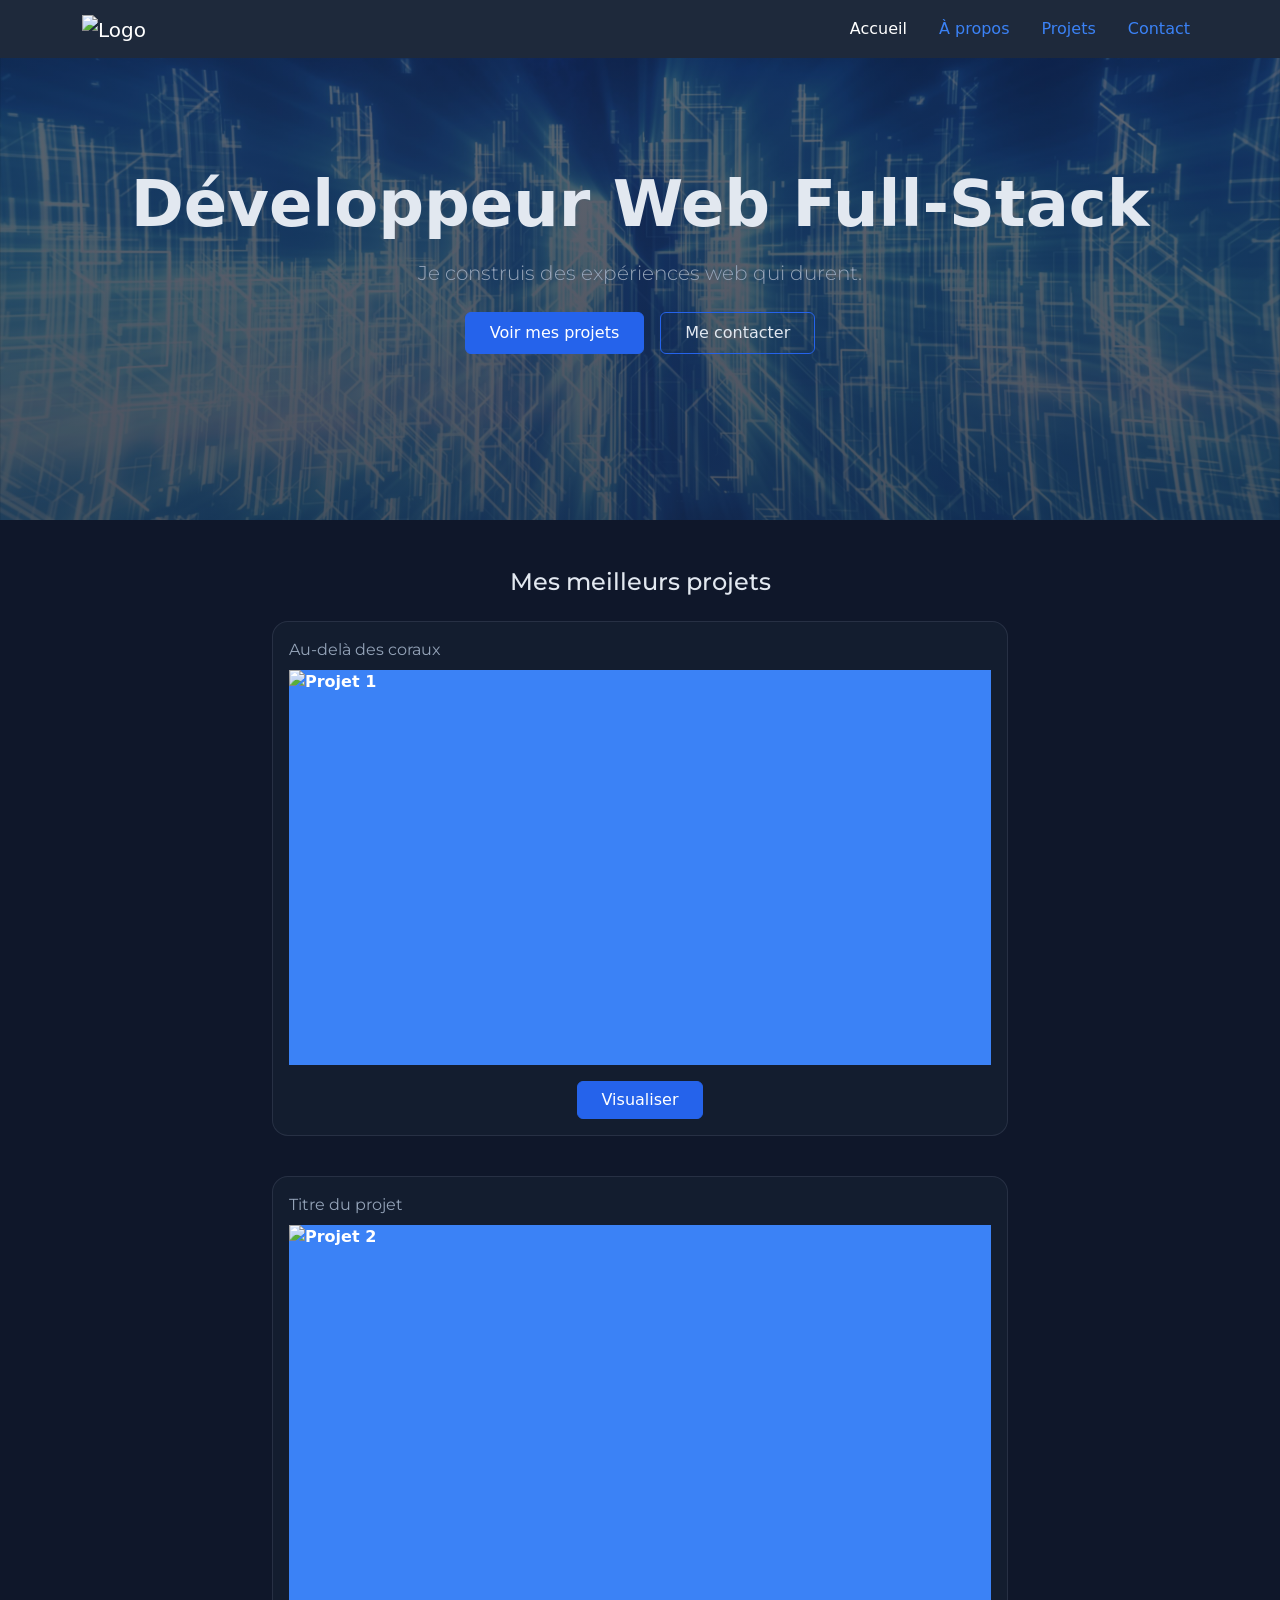
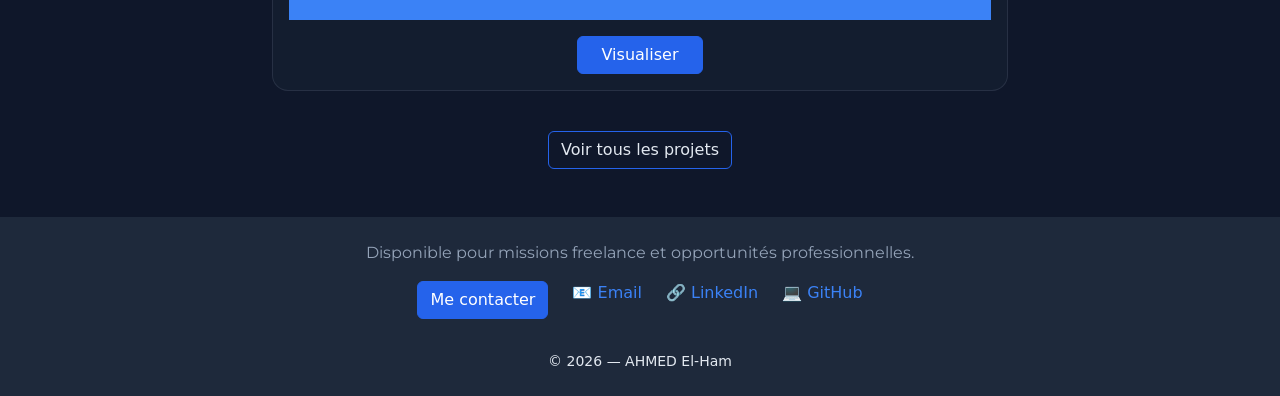
==== index.html @ 7e7103c9 "update portfolio" ====
<!doctype html>
<html lang="fr">
  <head>
    <meta charset="UTF-8" />
    <meta name="viewport" content="width=device-width, initial-scale=1.0" />
    <title>Accueil - Portfolio</title>
    <meta
      name="Acueil de mon portfolio"
      content="Portfolio développeur web : projets, à propos et contact."
    />

    <!-- Font Family -->
     <link 
      href="https://fonts.googleapis.com/css2?family=Montserrat:wght@300;400;600;700&display=swap" 
      rel="stylesheet">

    <!-- Bootstrap -->
    <link
      href="https://cdn.jsdelivr.net/npm/bootstrap@5.3.8/dist/css/bootstrap.min.css"
      rel="stylesheet"
      integrity="sha384-sRIl4kxILFvY47J16cr9ZwB07vP4J8+LH7qKQnuqkuIAvNWLzeN8tE5YBujZqJLB"
      crossorigin="anonymous"
    />

    <!-- css de base + la page-->
    <link rel="stylesheet" type="text/css" href="./assets/css/styles.css">
    <link rel="stylesheet" type="text/css" href="./assets/css/index/index.css">
  </head>

  <body>
    <!-- NAVBAR -->
    <nav class="navbar navbar-expand-lg navbar-dark bg-portfolio-2 fixed-top">
      <div class="container">
        <a class="navbar-brand" href="index.html">
          <img src="https://via.placeholder.com/400x250" alt="Logo" height="28">
        </a>

        <button class="navbar-toggler" type="button" data-bs-toggle="collapse" data-bs-target="#mainNav">
          <span class="navbar-toggler-icon"></span>
        </button>

        <div class="collapse navbar-collapse" id="mainNav">
          <ul class="navbar-nav ms-auto gap-lg-3">
            <li class="nav-item">
              <a class="nav-link active" href="index.html">Accueil</a>
            </li>
            <li class="nav-item">
              <a class="nav-link" href="about.html">À propos</a>
            </li>
            <li class="nav-item">
              <a class="nav-link" href="projects.html">Projets</a>
            </li>
            <li class="nav-item">
              <a class="nav-link" href="contact.html">Contact</a>
            </li>
          </ul>
        </div>
      </div>
    </nav>

    <main>
      <!-- HERO -->
      <header class="hero">
        <div class="container text-center">
          <h1 class="display-3 fw-bold mb-3">Développeur Web Full-Stack</h1>
          <p class="lead mb-4">
            Je construis des expériences web qui durent.
          </p>

          <div class="d-flex justify-content-center gap-3 flex-wrap">
            <a class="btn btn-portfolio px-4 py-2" href="#projets"
              >Voir mes projets</a
            >
            <a class="btn btn-outline-portfolio px-4 py-2" href="contact.html"
              >Me contacter</a
            >
          </div>
        </div>
      </header>

      <!-- SECTION PROJETS -->
      <section class="py-5" id="projets">
        <div class="container">
          <h2 class="h4 text-center mb-4 mb-3">Mes meilleurs projets</h2>

          <div class="row g-4 justify-content-center">
            <!-- Projet 1 -->
            <div class="col-12 col-md-10 col-lg-8 mb-3">
              <article class="project-card">
                <div class="p-3">
                  <p class="mb-2">Au-delà des coraux</p>
                  <a class="d-block text-decoration-none" href="./project_list/project-1.html" target="_blank">
                    <img src="assets/img/projet1.png" class="img-fluid project-thumb" alt="Projet 1">
                  </a>
                </div>

                <div class="px-3 pb-3 d-flex justify-content-center">
                  <a class="btn btn-portfolio px-4" href="./project_list/project-1.html" target="_blank"
                    >Visualiser</a
                  >
                </div>
              </article>
            </div>

            <!-- Projet 2 -->
            <div class="col-12 col-md-10 col-lg-8 mb-3">
              <article class="project-card">
                <div class="p-3">
                  <p class=" mb-2">Titre du projet</p>
                  <a class="d-block text-decoration-none" href="project-2.html">
                    <img src="assets/img/projet1.png" class="img-fluid project-thumb" alt="Projet 2">
                  </a>
                </div>

                <div class="px-3 pb-3 d-flex justify-content-center">
                  <a class="btn btn-portfolio px-4" href="project-2.html"
                    >Visualiser</a
                  >
                </div>
              </article>
            </div>
          </div>

          <div class="text-center mt-4">
            <a class="btn btn-outline-portfolio" href="projects.html"
              >Voir tous les projets</a
            >
          </div>
        </div>
      </section>
    </main>

    <!-- FOOTER -->
    <footer class="bg-portfolio-2 py-4">
      <div class="container text-center">
        <p class="mb-3 ">
          Disponible pour missions freelance et opportunités professionnelles.
        </p>

        

        <div class="d-flex justify-content-center gap-4 flex-wrap">
          <div class="mb-3">
          <a class="btn btn-portfolio" href="contact.html">Me contacter</a>
        </div>
          <a class="footer-link" href="mailto:tonemail@example.com">📧 Email</a>
          <a class="footer-link" href="https://www.linkedin.com/" target="_blank" rel="noopener noreferrer"
            >🔗 LinkedIn</a
          >
          <a class="footer-link" href="https://github.com/Newgate976" target="_blank" rel="noopener noreferrer"
            >💻 GitHub</a
          >
        </div>

        <small class="d-block mt-3">© 2026 — AHMED El-Ham</small>
      </div>
    </footer>

    <!-- Bootstrap JS -->
    <script
      src="https://cdn.jsdelivr.net/npm/bootstrap@5.3.8/dist/js/bootstrap.bundle.min.js"
      integrity="sha384-FKyoEForCGlyvwx9Hj09JcYn3nv7wiPVlz7YYwJrWVcXK/BmnVDxM+D2scQbITxI"
      crossorigin="anonymous"
    ></script>
  </body>
</html>
---- assets/css/styles.css ----
:root {
    --bg: #0f172a;       /* background */
    --bg-2: #1e293b;     /* sections / navbar */
    --primary: #2563EB;  /* bleu boutons */
    --text: #e2e8f0;     /* texte clair */
    --muted: #94a3b8;    /* texte secondaire */
    --family:Montserrat;   /* famille principale */
    --family: "Montserrat", system-ui, -apple-system, "Segoe UI", Roboto, Arial, sans-serif;
    --family-title: "Inter", system-ui, -apple-system, "Segoe UI", Roboto, Arial, sans-serif;
    --link_color:#3B82F6; /* couleurs des liens */
    }

body {
background: var(--bg);
color: var(--text);
}

/* Navbar */
.nav-link {
    color: var(--link_color);
    text-decoration: none;
    }
.nav-link:hover {
    color: var(--text);
    text-decoration: underline;
    }

/* Hero background */
.hero {
min-height: 520px;
display: flex;
align-items: center;
background:
    linear-gradient(rgba(15, 23, 42, 0.65), rgba(15, 23, 42, 0.75)),
    url("../img/hero-bg2.jpg") center/cover no-repeat;
}

.bg-portfolio {
background: var(--bg);
}

.bg-portfolio-2 {
background: var(--bg-2);
}

/* Footer */
.footer-link {
    color: var(--link_color);
    text-decoration: none;
    }
.footer-link:hover {
    color: var(--text);
    text-decoration: underline;
    }



/* Boutons */
.btn-portfolio {
background: var(--primary);
border-color: var(--primary);
color: #fff;
}
.btn-portfolio:hover {
    background: red;
    filter:brightness(0.6);
    color: #fff;
}


.btn-outline-portfolio {
    border-color: var(--primary);
    color: var(--text);
}
.btn-outline-portfolio:hover {
    background: var(--primary);
    color: #fff;
}


/* Textes */
h1{
    font-family: var(--family-title);
}

h1,
h2{
    color: var(--text);
}

h2,
p
{
    color: var(--muted);
    font-family: var(--family);
}
---- assets/css/index/index.css ----
/* Cartes projets */
.project-card {
background: rgba(30, 41, 59, 0.35);
border: 1px solid rgba(148, 163, 184, 0.15);
border-radius: 16px;
overflow: hidden;
}

.project-thumb {
background: #3b82f6; /* placeholder bleu */
aspect-ratio: 16 / 9;
display: grid;
place-items: center;
font-weight: 600;
color: #fff;
}
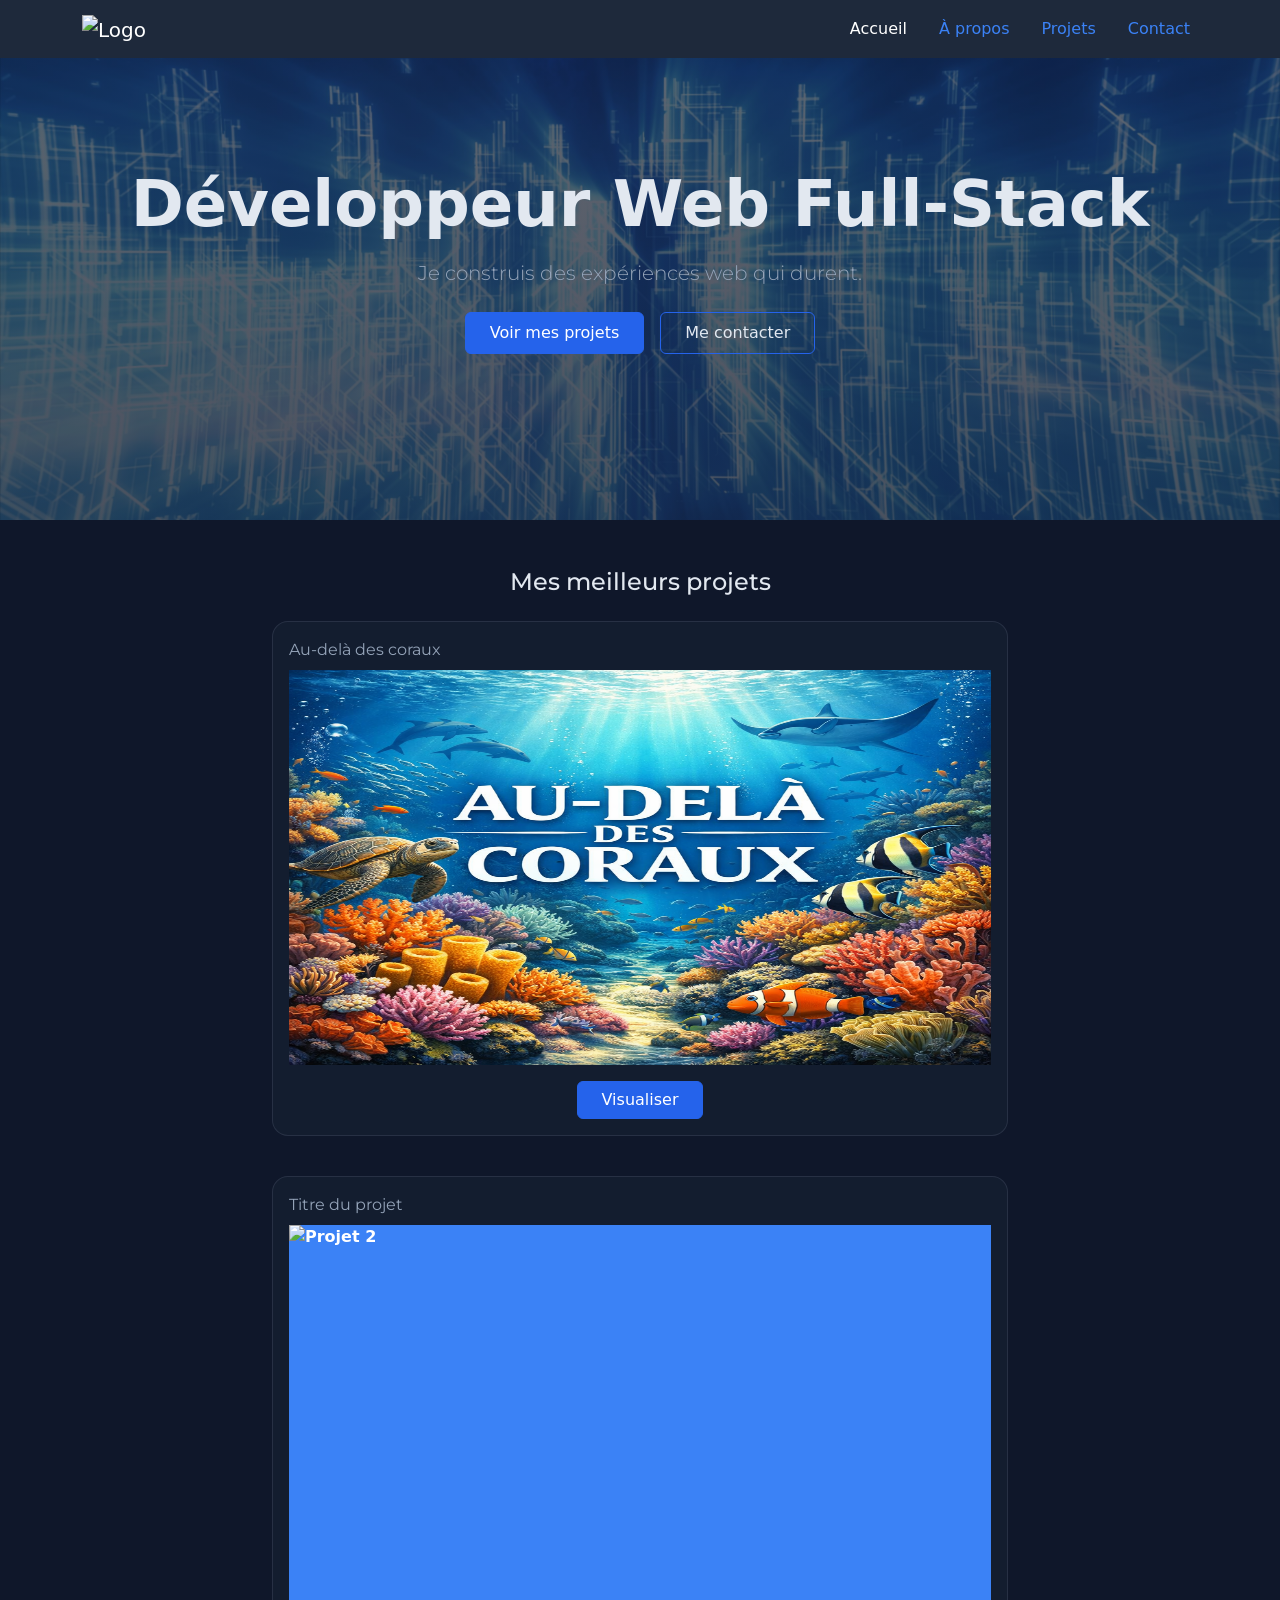
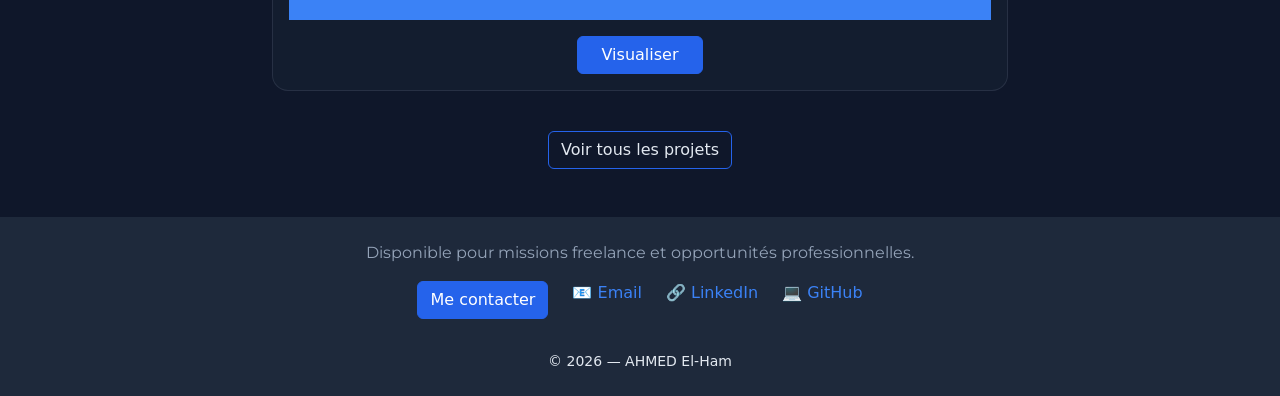
==== commit 22f3383c: "ajout animation scroll projets" ====
--- a/index.html
+++ b/index.html
@@ -5,7 +5,7 @@
     <meta name="viewport" content="width=device-width, initial-scale=1.0" />
     <title>Accueil - Portfolio</title>
     <meta
-      name="Acueil de mon portfolio"
+      name="description"
       content="Portfolio développeur web : projets, à propos et contact."
     />
 
@@ -25,6 +25,9 @@
     <!-- css de base + la page-->
     <link rel="stylesheet" type="text/css" href="./assets/css/styles.css">
     <link rel="stylesheet" type="text/css" href="./assets/css/index/index.css">
+
+    <!-- JS scripts-->
+     <script src="assets/scripts.js" defer></script>
   </head>
 
   <body>
@@ -108,7 +111,7 @@
                 <div class="p-3">
                   <p class=" mb-2">Titre du projet</p>
                   <a class="d-block text-decoration-none" href="project-2.html">
-                    <img src="assets/img/projet1.png" class="img-fluid project-thumb" alt="Projet 2">
+                    <img src="assets/img/projet2.png" class="img-fluid project-thumb" alt="Projet 2">
                   </a>
                 </div>
 
@@ -143,7 +146,7 @@
           <div class="mb-3">
           <a class="btn btn-portfolio" href="contact.html">Me contacter</a>
         </div>
-          <a class="footer-link" href="mailto:tonemail@example.com">📧 Email</a>
+          <a class="footer-link" href="mailto:elham.ahmed.sidi@gmail.com">📧 Email</a>
           <a class="footer-link" href="https://www.linkedin.com/" target="_blank" rel="noopener noreferrer"
             >🔗 LinkedIn</a
           >
--- a/assets/css/index/index.css
+++ b/assets/css/index/index.css
@@ -5,7 +5,16 @@
 border-radius: 16px;
 overflow: hidden;
 }
+.project-card {
+  opacity: 0;
+  transform: translateY(50px);
+  transition: 0.6s;
+}
 
+.project-card.visible {
+  opacity: 1;
+  transform: translateY(0);
+}
 .project-thumb {
 background: #3b82f6; /* placeholder bleu */
 aspect-ratio: 16 / 9;
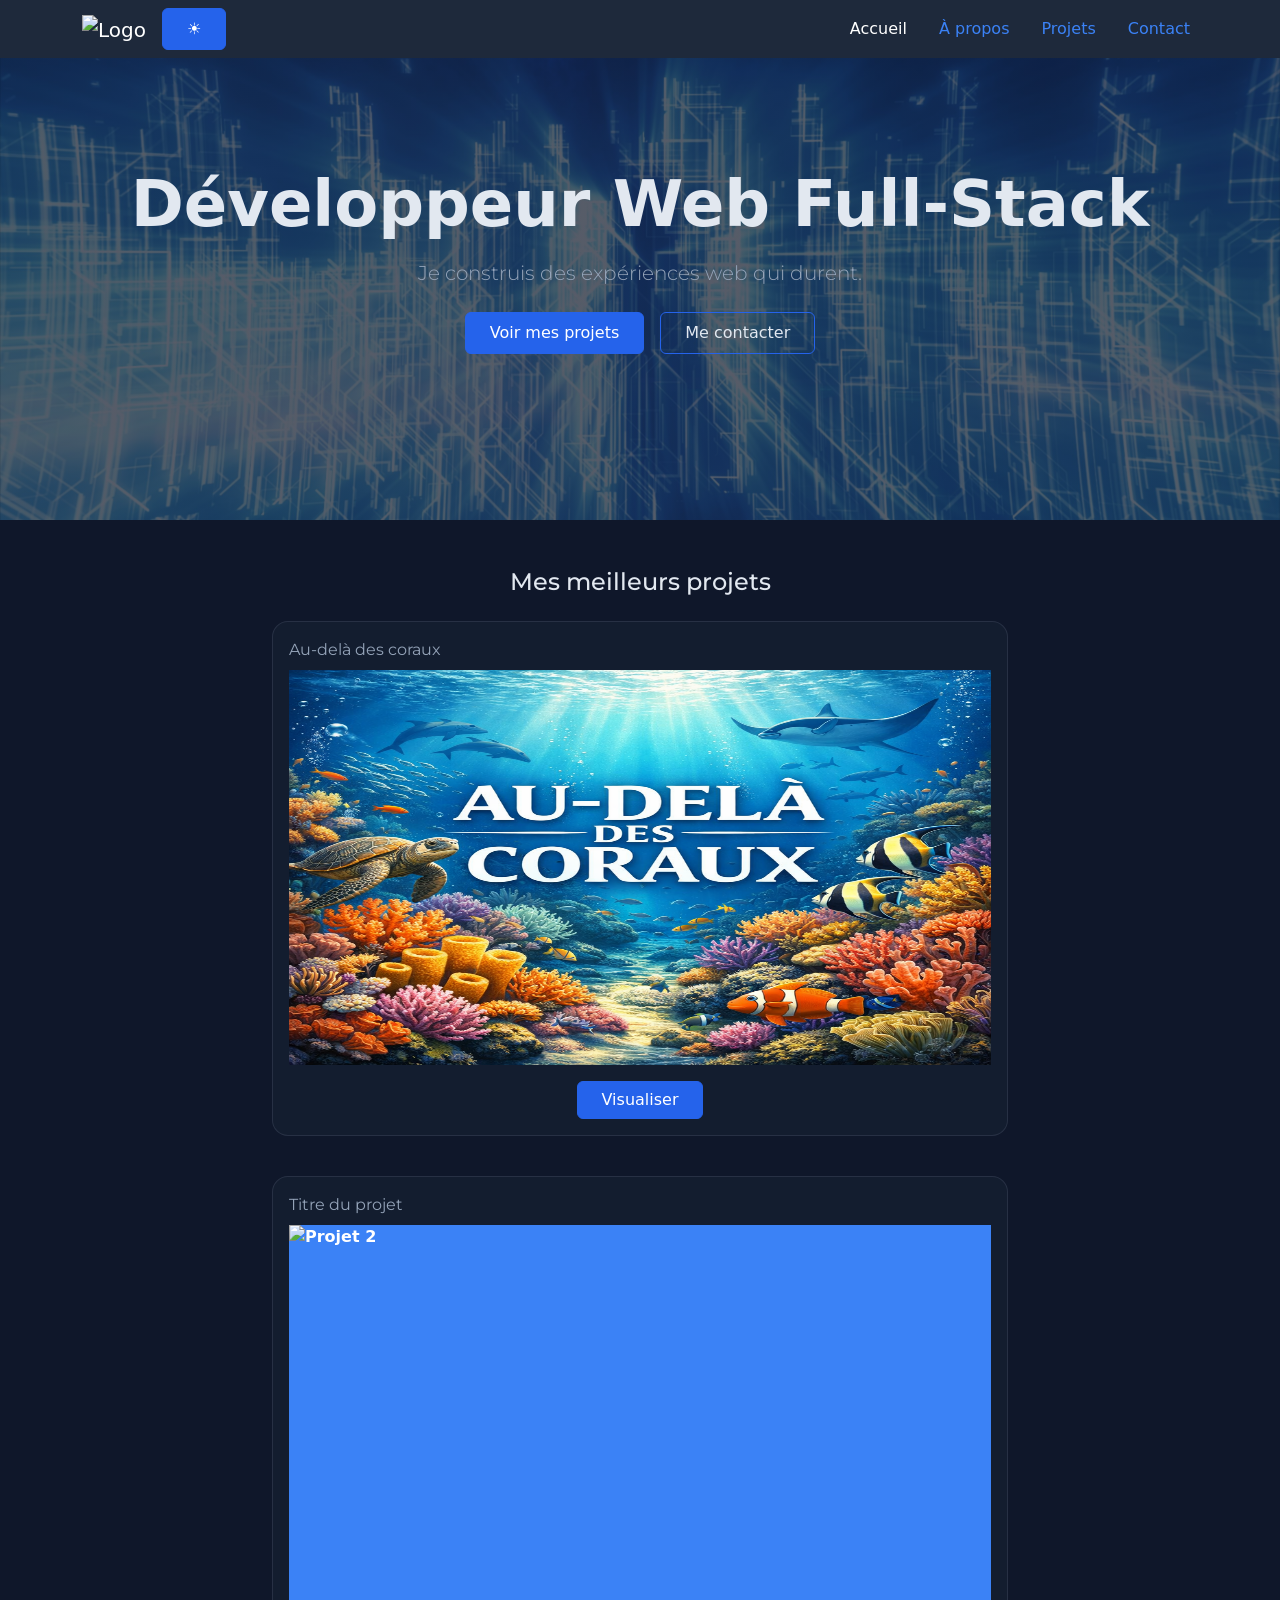
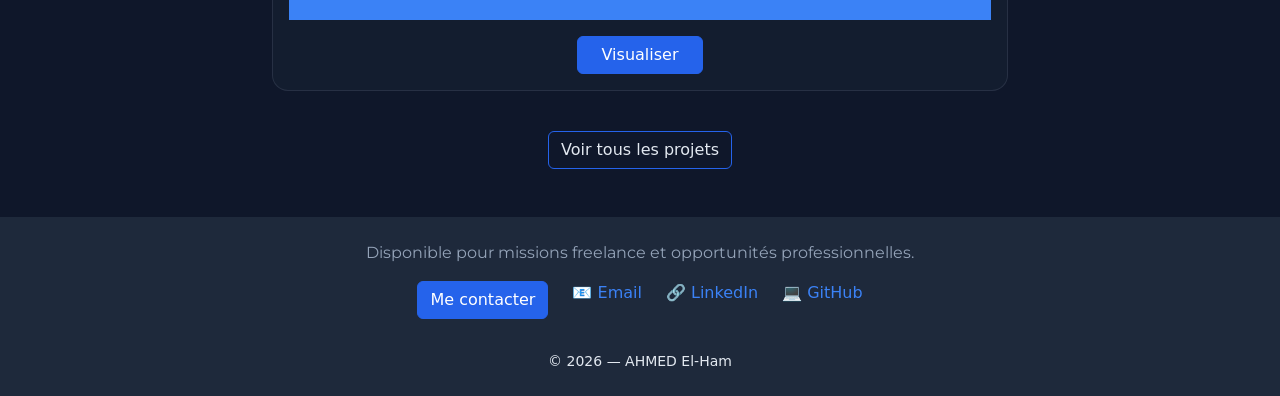
==== commit db6cd234: "light mode update" ====
--- a/index.html
+++ b/index.html
@@ -32,34 +32,46 @@
 
   <body>
     <!-- NAVBAR -->
+     
     <nav class="navbar navbar-expand-lg navbar-dark bg-portfolio-2 fixed-top">
       <div class="container">
+
+        <!-- Logo -->
         <a class="navbar-brand" href="index.html">
           <img src="https://via.placeholder.com/400x250" alt="Logo" height="28">
         </a>
 
-        <button class="navbar-toggler" type="button" data-bs-toggle="collapse" data-bs-target="#mainNav">
-          <span class="navbar-toggler-icon"></span>
-        </button>
+        <!-- Bloc droite -->
+        <div class="d-flex align-items-center ms-auto gap-2">
 
+          <!-- Bouton thème -->
+          <button class="btn btn-portfolio px-4 py-2" id="theme-toggle">☀️</button>
+
+          <!-- Burger -->
+          <button class="navbar-toggler" type="button" data-bs-toggle="collapse" data-bs-target="#mainNav">
+            <span class="navbar-toggler-icon"></span>
+          </button>
+
+        </div>
+
+        <!-- Menu -->
         <div class="collapse navbar-collapse" id="mainNav">
           <ul class="navbar-nav ms-auto gap-lg-3">
             <li class="nav-item">
-              <a class="nav-link active" href="index.html">Accueil</a>
+              <a class="nav-link active" href="index.html" >Accueil</a>
             </li>
             <li class="nav-item">
-              <a class="nav-link" href="about.html">À propos</a>
+              <a class="nav-link " href="about.html" >À propos</a>
             </li>
             <li class="nav-item">
-              <a class="nav-link" href="projects.html">Projets</a>
+              <a class="nav-link" href="projects.html" >Projets</a>
             </li>
             <li class="nav-item">
-              <a class="nav-link" href="contact.html">Contact</a>
+              <a class="nav-link" href="contact.html" >Contact</a>
             </li>
           </ul>
         </div>
-      </div>
-    </nav>
+  </nav>
 
     <main>
       <!-- HERO -->
--- a/assets/css/styles.css
+++ b/assets/css/styles.css
@@ -4,18 +4,24 @@
     --primary: #2563EB;  /* bleu boutons */
     --text: #e2e8f0;     /* texte clair */
     --muted: #94a3b8;    /* texte secondaire */
+    --link_color:#3B82F6; /* couleurs des liens */
+    --btn_txt_color:#fff; /* couleurs textes boutton*/
     --family:Montserrat;   /* famille principale */
     --family: "Montserrat", system-ui, -apple-system, "Segoe UI", Roboto, Arial, sans-serif;
     --family-title: "Inter", system-ui, -apple-system, "Segoe UI", Roboto, Arial, sans-serif;
-    --link_color:#3B82F6; /* couleurs des liens */
+    --hero-overlay: rgba(15, 23, 42, 0.7);
     }
 
 body {
-background: var(--bg);
-color: var(--text);
+    background: var(--bg);
+    color: var(--text);
+    transition: 1s ease;
 }
 
+
+
 /* Navbar */
+
 .nav-link {
     color: var(--link_color);
     text-decoration: none;
@@ -27,13 +33,15 @@
 
 /* Hero background */
 .hero {
-min-height: 520px;
-display: flex;
-align-items: center;
-background:
-    linear-gradient(rgba(15, 23, 42, 0.65), rgba(15, 23, 42, 0.75)),
-    url("../img/hero-bg2.jpg") center/cover no-repeat;
+    position:relative;
+    min-height: 520px;
+    display: flex;
+    align-items: center;
+    background:
+        linear-gradient(var(--hero-overlay), var(--hero-overlay)),
+        url("../img/hero-bg2.jpg") center/cover no-repeat;
 }
+
 
 .bg-portfolio {
 background: var(--bg);
@@ -42,6 +50,8 @@
 .bg-portfolio-2 {
 background: var(--bg-2);
 }
+
+
 
 /* Footer */
 .footer-link {
@@ -59,12 +69,12 @@
 .btn-portfolio {
 background: var(--primary);
 border-color: var(--primary);
-color: #fff;
+color: var(--btn_txt_color);
 }
 .btn-portfolio:hover {
     background: red;
     filter:brightness(0.6);
-    color: #fff;
+    color: var(--btn_txt_color);
 }
 
 
@@ -74,8 +84,9 @@
 }
 .btn-outline-portfolio:hover {
     background: var(--primary);
-    color: #fff;
+    color: var(--btn_txt_color);
 }
+
 
 
 /* Textes */
@@ -93,4 +104,18 @@
 {
     color: var(--muted);
     font-family: var(--family);
-}+}
+
+/* LightMode*/
+.light{
+    --bg : #ffffff;
+    --bg-2 : #78acff;
+    --primary: #d8d8da;
+    --text : #000;
+    --muted : #000000;
+    --link_color:#dae6fa;
+    --btn_txt_color:#000;
+    --hero-overlay: rgba(114, 138, 196, 0.7);
+}
+
+
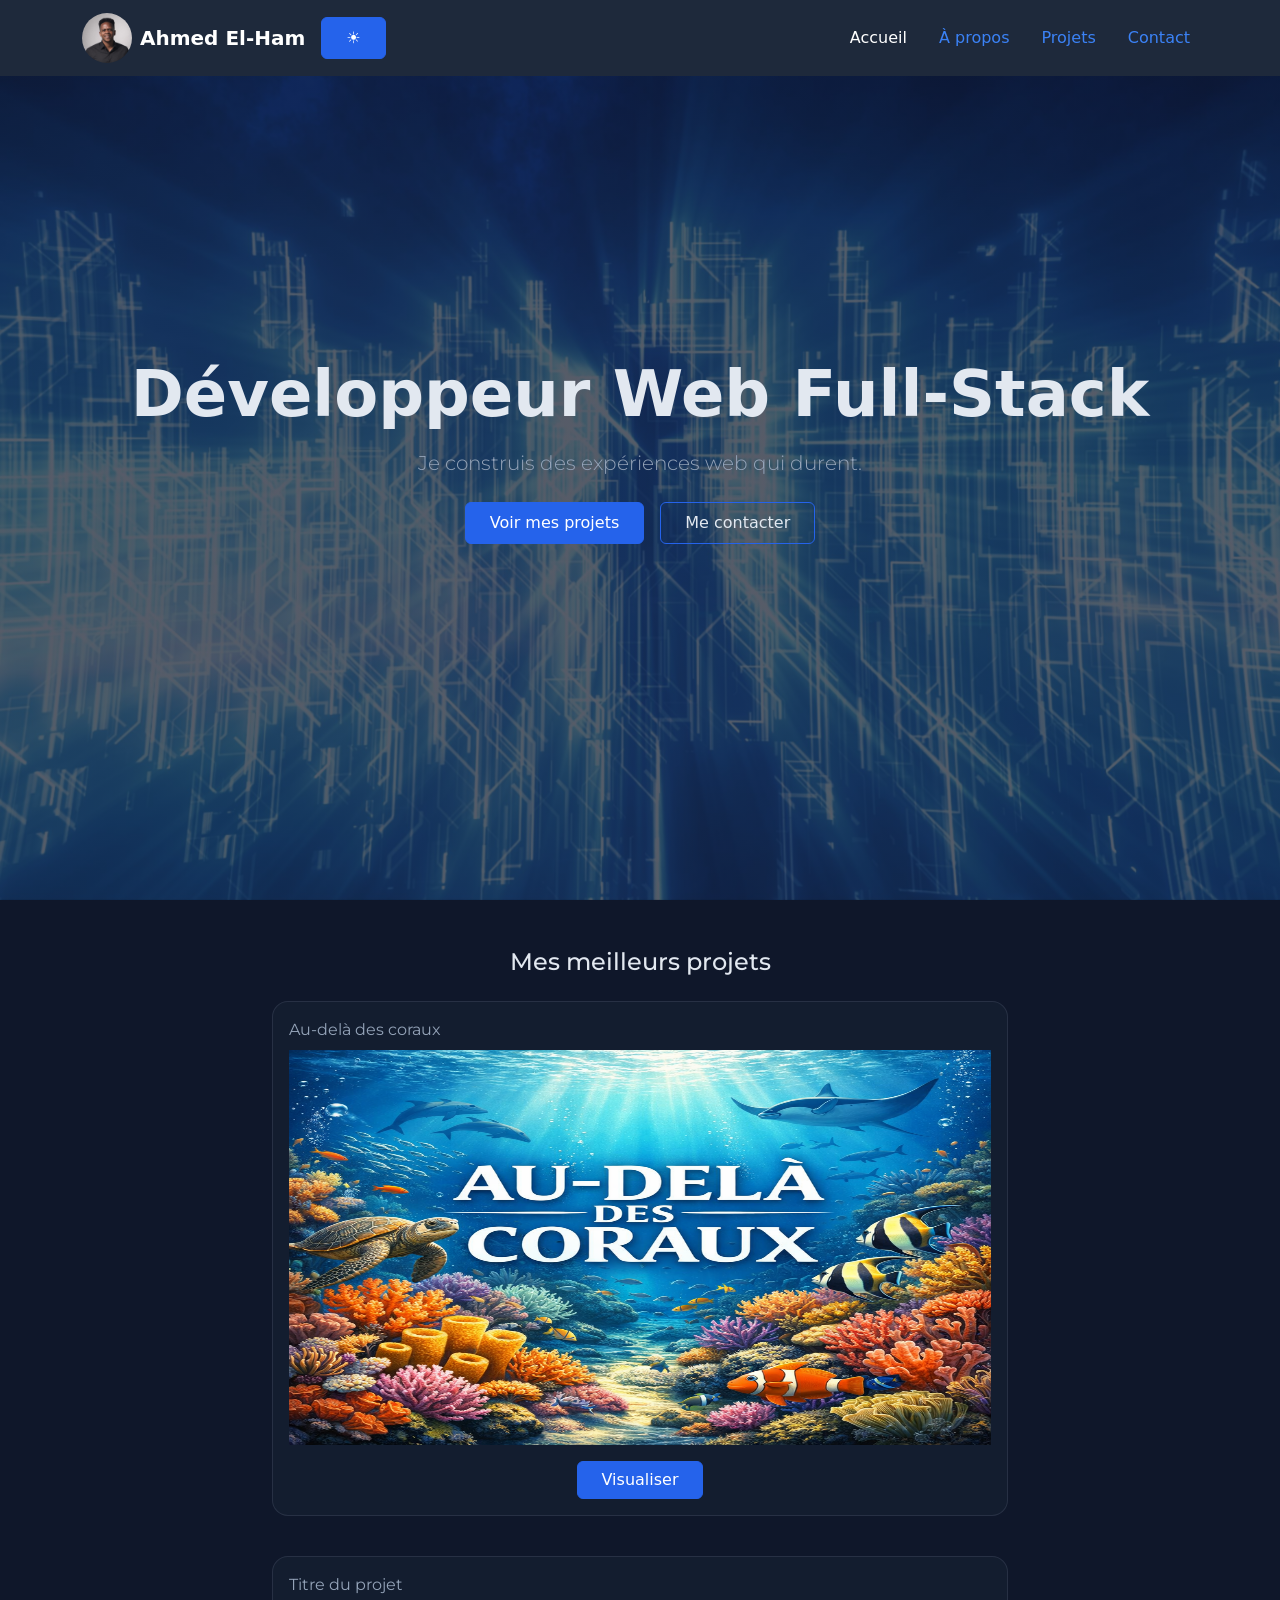
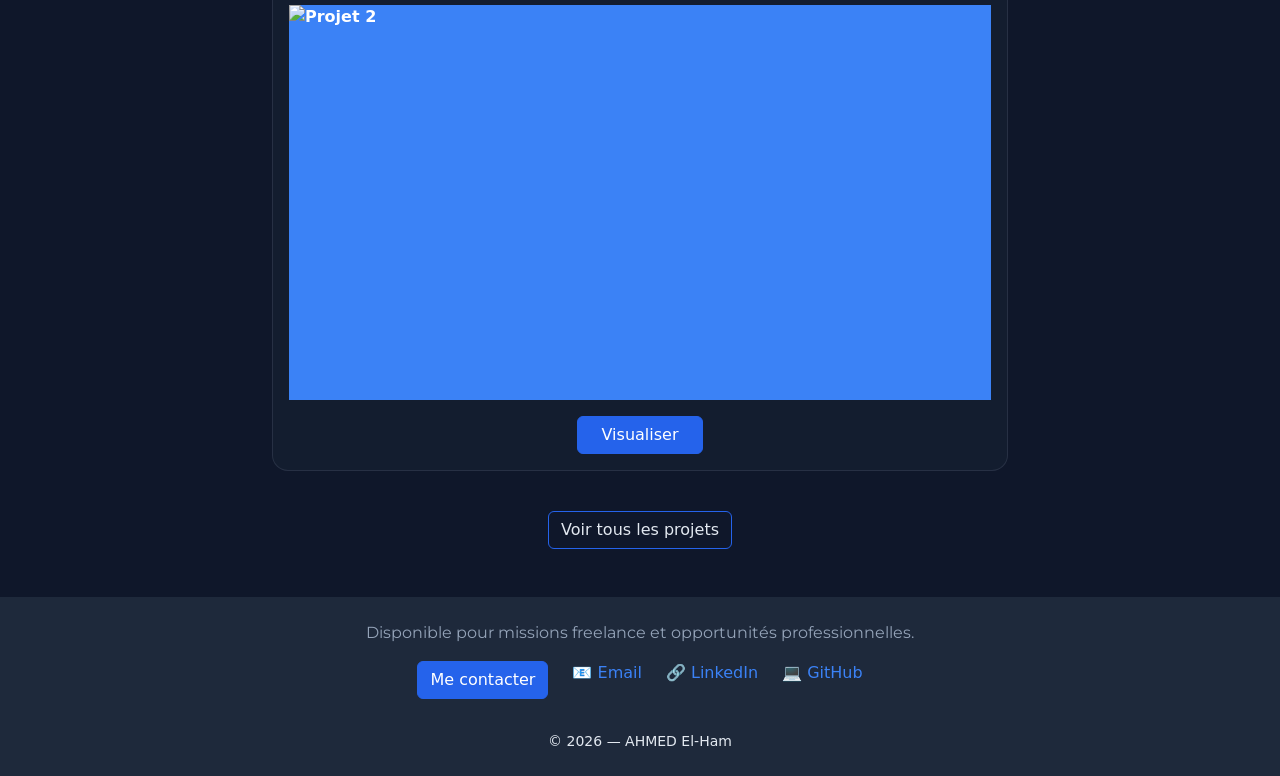
==== commit dada9cd9: "Ajout Logo-IMG et Img-Hero Responsive" ====
--- a/index.html
+++ b/index.html
@@ -37,8 +37,9 @@
       <div class="container">
 
         <!-- Logo -->
-        <a class="navbar-brand" href="index.html">
-          <img src="https://via.placeholder.com/400x250" alt="Logo" height="28">
+        <a class="navbar-brand d-flex align-items-center gap-2" href="index.html">
+          <img src="assets/img/Logo.jpeg" alt="Ahmed" id="logoIMG">
+          <span class="fw-bold">Ahmed El-Ham</span>
         </a>
 
         <!-- Bloc droite -->
--- a/assets/css/styles.css
+++ b/assets/css/styles.css
@@ -31,15 +31,24 @@
     text-decoration: underline;
     }
 
+#logoIMG {
+  width: 50px;
+  height: 50px;
+  object-fit: cover;
+  border-radius: 50%;
+}
+
 /* Hero background */
 .hero {
-    position:relative;
-    min-height: 520px;
+    position: relative;
+    height: 100vh; /* prend toute la hauteur écran */
     display: flex;
     align-items: center;
+    justify-content: center;
     background:
         linear-gradient(var(--hero-overlay), var(--hero-overlay)),
-        url("../img/hero-bg2.jpg") center/cover no-repeat;
+        url("../img/hero-bg2.jpg") no-repeat center center;
+    background-size: cover;
 }
 
 
@@ -119,3 +128,10 @@
 }
 
 
+/* media queries */
+@media (max-width: 768px) {
+  #logoIMG {
+    width: 35px;
+    height: 35px;
+  }
+}
